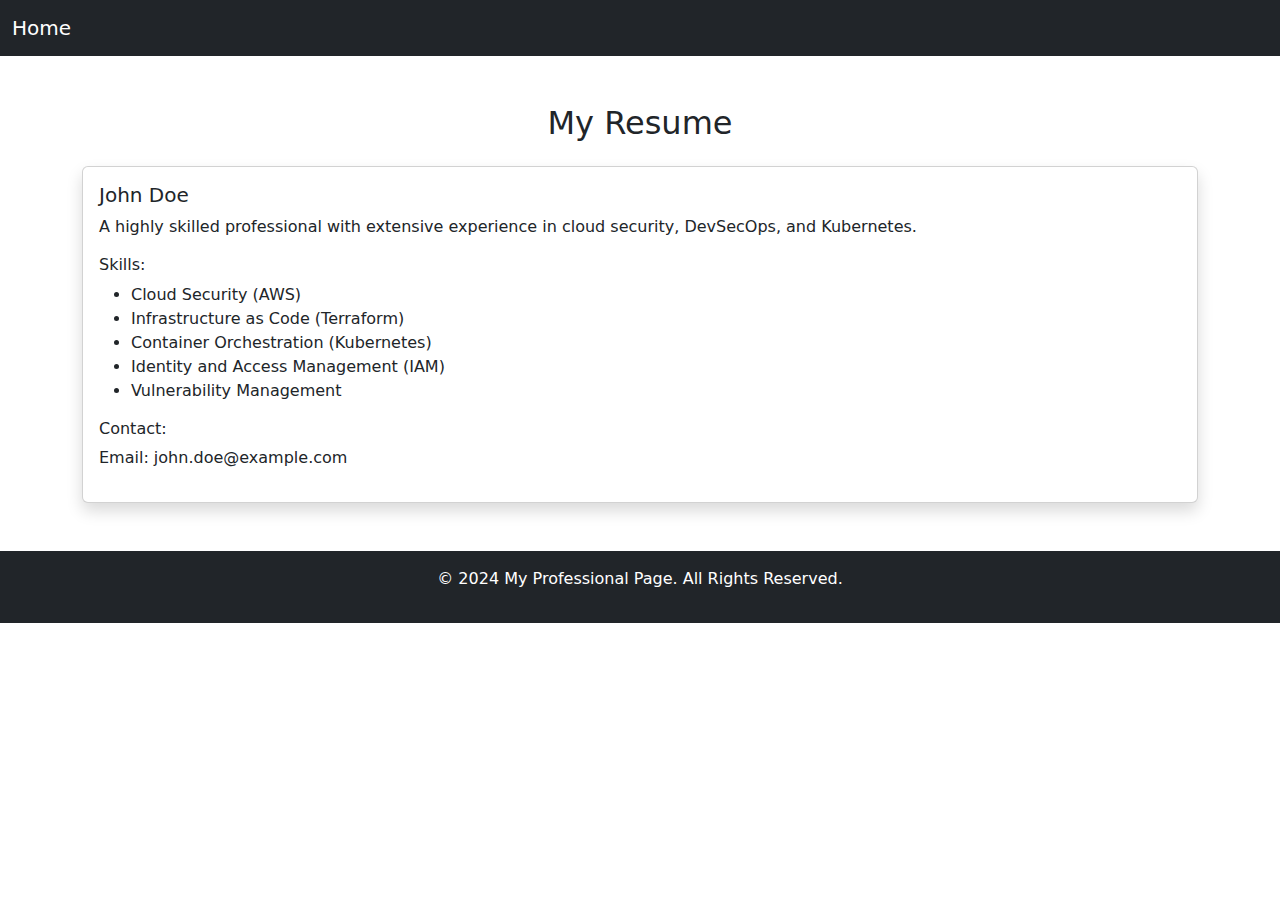
==== professional.html @ 719a4a98 "both pages" ====
<!DOCTYPE html>
<html lang="en">
<head>
    <meta charset="UTF-8">
    <meta name="viewport" content="width=device-width, initial-scale=1.0">
    <title>Professional Page</title>
    <!-- Bootstrap CSS -->
    <link href="https://cdn.jsdelivr.net/npm/bootstrap@5.3.0/dist/css/bootstrap.min.css" rel="stylesheet">
</head>
<body>
    <nav class="navbar navbar-expand-lg navbar-dark bg-dark">
        <div class="container-fluid">
            <a class="navbar-brand" href="./index.html">Home</a>
        </div>
    </nav>
    <div class="container my-5">
        <!-- Resume Section -->
        <section id="resume">
            <h2 class="text-center mb-4">My Resume</h2>
            <div class="card shadow">
                <div class="card-body">
                    <h5 class="card-title">John Doe</h5>
                    <p class="card-text">A highly skilled professional with extensive experience in cloud security, DevSecOps, and Kubernetes.</p>
                    <h6>Skills:</h6>
                    <ul>
                        <li>Cloud Security (AWS)</li>
                        <li>Infrastructure as Code (Terraform)</li>
                        <li>Container Orchestration (Kubernetes)</li>
                        <li>Identity and Access Management (IAM)</li>
                        <li>Vulnerability Management</li>
                    </ul>
                    <h6>Contact:</h6>
                    <p>Email: john.doe@example.com</p>
                </div>
            </div>
        </section>
    </div>

    <footer class="bg-dark text-white text-center py-3">
        <p>&copy; 2024 My Professional Page. All Rights Reserved.</p>
    </footer>

    <!-- Bootstrap JS -->
    <script src="https://cdn.jsdelivr.net/npm/bootstrap@5.3.0/dist/js/bootstrap.bundle.min.js"></script>
</body>
</html>
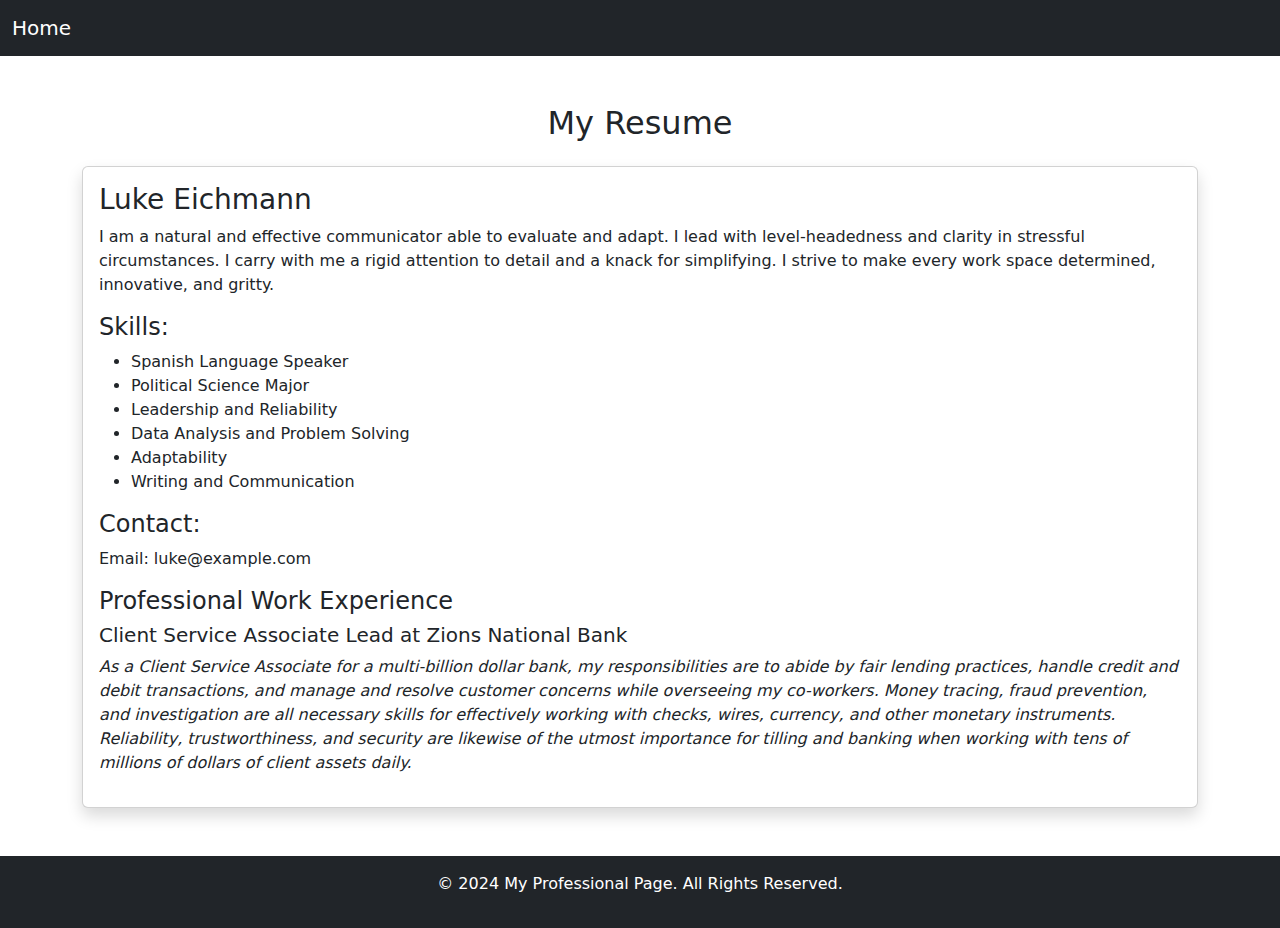
==== commit 5638c9b6: "web app & resume updating" ====
--- a/professional.html
+++ b/professional.html
@@ -19,18 +19,23 @@
             <h2 class="text-center mb-4">My Resume</h2>
             <div class="card shadow">
                 <div class="card-body">
-                    <h5 class="card-title">John Doe</h5>
-                    <p class="card-text">A highly skilled professional with extensive experience in cloud security, DevSecOps, and Kubernetes.</p>
-                    <h6>Skills:</h6>
+                    <h3 class="card-title">Luke Eichmann</h3>
+                    <p class="card-text">I am a natural and effective communicator able to evaluate and adapt. I lead with level-headedness and clarity in stressful circumstances. I carry with me a rigid attention to detail and a knack for simplifying. I strive to make every work space determined, innovative, and gritty.</p>
+                    <h4>Skills:</h4>
                     <ul>
-                        <li>Cloud Security (AWS)</li>
-                        <li>Infrastructure as Code (Terraform)</li>
-                        <li>Container Orchestration (Kubernetes)</li>
-                        <li>Identity and Access Management (IAM)</li>
-                        <li>Vulnerability Management</li>
+                        <li>Spanish Language Speaker</li>
+                        <li>Political Science Major</li>
+                        <li>Leadership and Reliability</li>
+                        <li>Data Analysis and Problem Solving</li>
+                        <li>Adaptability</li>
+                        <li>Writing and Communication</li>
                     </ul>
-                    <h6>Contact:</h6>
-                    <p>Email: john.doe@example.com</p>
+                    <h4>Contact:</h4>
+                    <p>Email: luke@example.com</p>
+
+                    <h4>Professional Work Experience</h4>
+                    <h5>Client Service Associate Lead at Zions National Bank</h5>
+                    <p class="fst-italic">As a Client Service Associate for a multi-billion dollar bank, my responsibilities are to abide by fair lending practices, handle credit and debit transactions, and manage and resolve customer concerns while overseeing my co-workers. Money tracing, fraud prevention, and investigation are all necessary skills for effectively working with checks, wires, currency, and other monetary instruments. Reliability, trustworthiness, and security are likewise of the utmost importance for tilling and banking when working with tens of millions of dollars of client assets daily.</p>
                 </div>
             </div>
         </section>
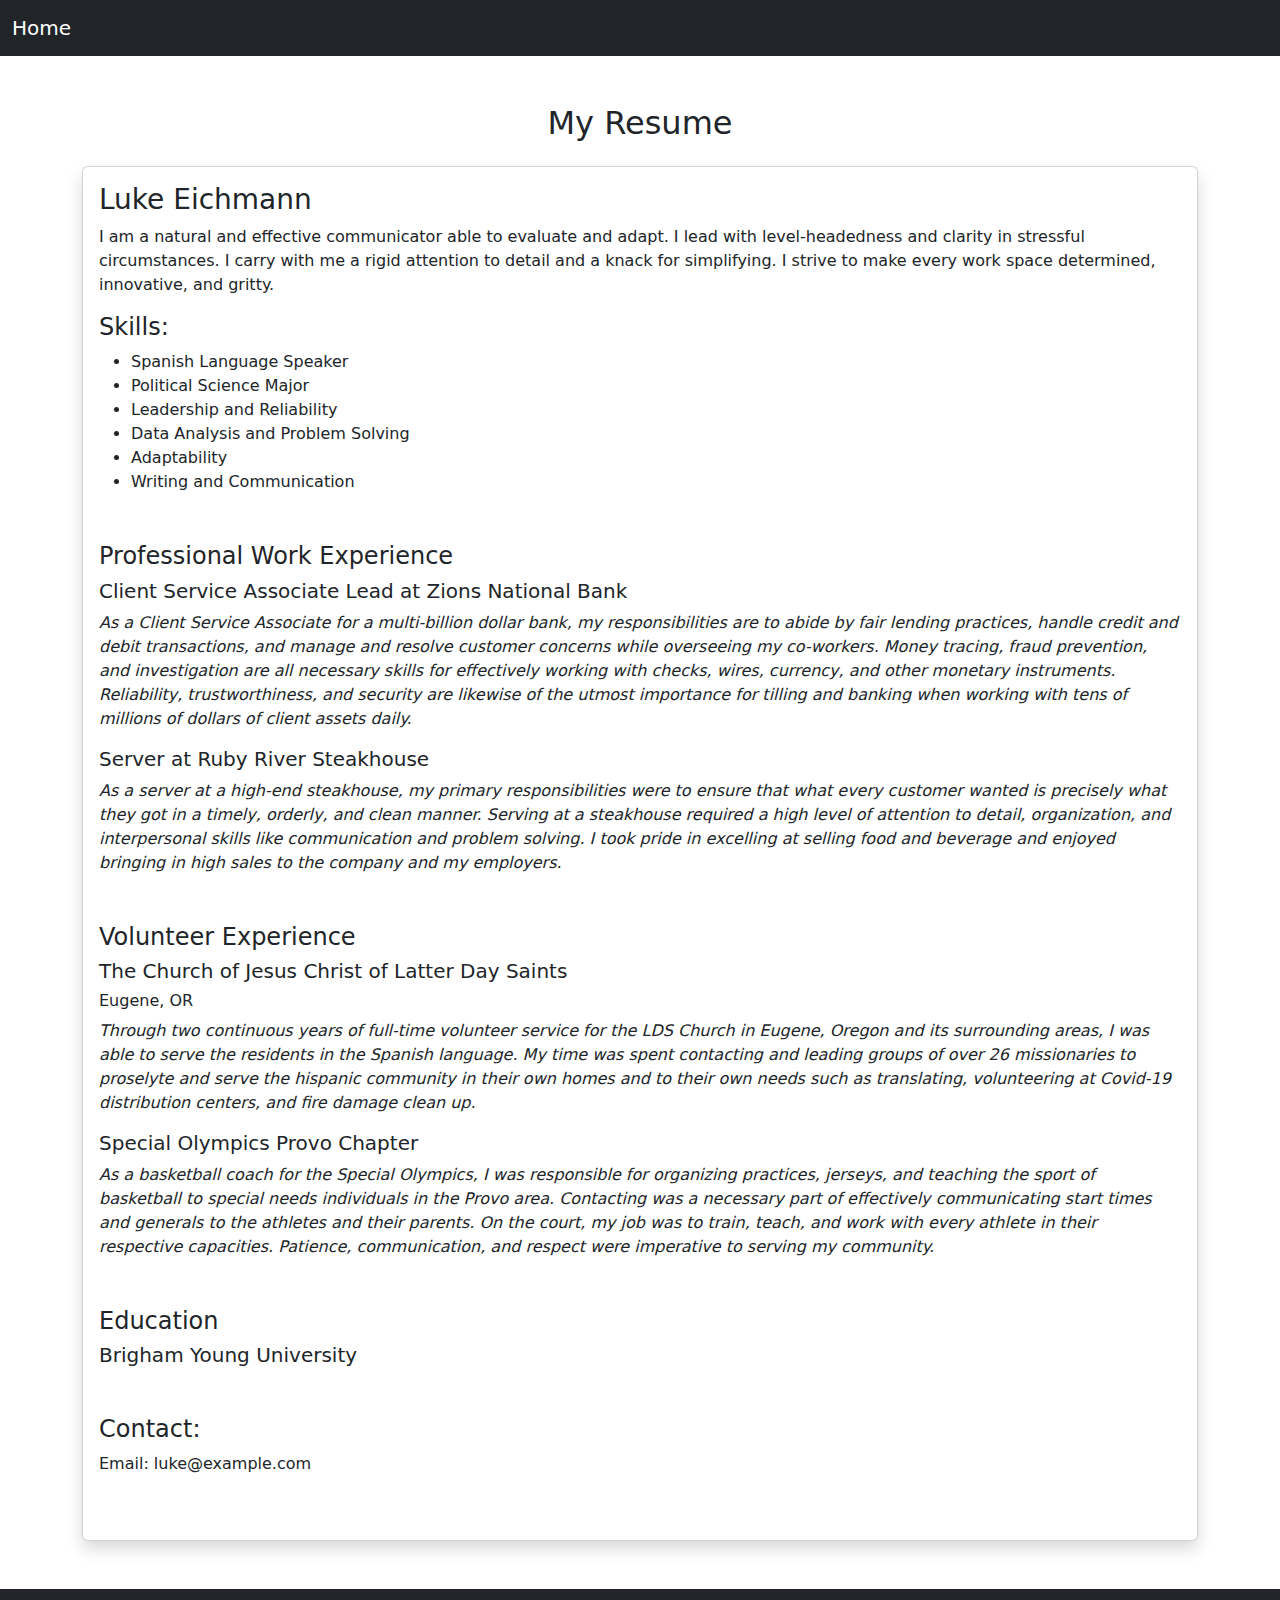
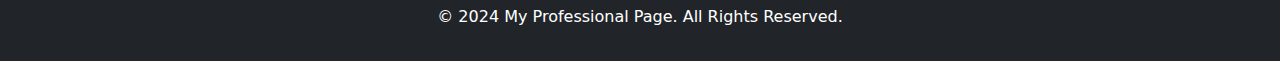
==== commit eb0cc9a1: "updated resume" ====
--- a/professional.html
+++ b/professional.html
@@ -21,21 +21,53 @@
                 <div class="card-body">
                     <h3 class="card-title">Luke Eichmann</h3>
                     <p class="card-text">I am a natural and effective communicator able to evaluate and adapt. I lead with level-headedness and clarity in stressful circumstances. I carry with me a rigid attention to detail and a knack for simplifying. I strive to make every work space determined, innovative, and gritty.</p>
-                    <h4>Skills:</h4>
-                    <ul>
-                        <li>Spanish Language Speaker</li>
-                        <li>Political Science Major</li>
-                        <li>Leadership and Reliability</li>
-                        <li>Data Analysis and Problem Solving</li>
-                        <li>Adaptability</li>
-                        <li>Writing and Communication</li>
-                    </ul>
-                    <h4>Contact:</h4>
-                    <p>Email: luke@example.com</p>
+                    
+                    <div class="mb-5">
+                        <h4>Skills:</h4>
+                        <ul>
+                            <li>Spanish Language Speaker</li>
+                            <li>Political Science Major</li>
+                            <li>Leadership and Reliability</li>
+                            <li>Data Analysis and Problem Solving</li>
+                            <li>Adaptability</li>
+                            <li>Writing and Communication</li>
+                        </ul>
+                    </div>
+                    
 
-                    <h4>Professional Work Experience</h4>
-                    <h5>Client Service Associate Lead at Zions National Bank</h5>
-                    <p class="fst-italic">As a Client Service Associate for a multi-billion dollar bank, my responsibilities are to abide by fair lending practices, handle credit and debit transactions, and manage and resolve customer concerns while overseeing my co-workers. Money tracing, fraud prevention, and investigation are all necessary skills for effectively working with checks, wires, currency, and other monetary instruments. Reliability, trustworthiness, and security are likewise of the utmost importance for tilling and banking when working with tens of millions of dollars of client assets daily.</p>
+                    <div class="mb-5">
+                        <h4>Professional Work Experience</h4>
+                        <h5>Client Service Associate Lead at Zions National Bank</h5>
+                        <p class="fst-italic">As a Client Service Associate for a multi-billion dollar bank, my responsibilities are to abide by fair lending practices, handle credit and debit transactions, and manage and resolve customer concerns while overseeing my co-workers. Money tracing, fraud prevention, and investigation are all necessary skills for effectively working with checks, wires, currency, and other monetary instruments. Reliability, trustworthiness, and security are likewise of the utmost importance for tilling and banking when working with tens of millions of dollars of client assets daily.</p>
+                        
+                        <h5>Server at Ruby River Steakhouse</h5>
+                        <p class="fst-italic">
+                            As a server at a high-end steakhouse, my primary responsibilities were to ensure that what every customer wanted is precisely what they got in a timely, orderly, and clean manner. Serving at a steakhouse required a high level of attention to detail, organization, and interpersonal skills like communication and problem solving. I took pride in excelling at selling food and beverage and enjoyed bringing in high sales to the company and my employers.
+                        </p>
+                    </div>
+                   
+                    <div class="mb-5">
+                        <h4>Volunteer Experience</h4>
+                        <h5>The Church of Jesus Christ of Latter Day Saints</h5>
+                        <h6>Eugene, OR</h6>
+                        <p class="fst-italic">
+                            Through two continuous years of full-time volunteer service for the LDS Church in Eugene, Oregon and its surrounding areas, I was able to serve the residents in the Spanish language. My time was spent contacting and leading groups of over 26 missionaries to proselyte and serve the hispanic community in their own homes and to their own needs such as translating, volunteering at Covid-19 distribution centers, and fire damage clean up.
+                        </p>
+
+                        <h5>Special Olympics Provo Chapter</h5>
+                        <p class="fst-italic">As a basketball coach for the Special Olympics, I was responsible for organizing practices, jerseys, and teaching the sport of basketball to special needs individuals in the Provo area. Contacting was a necessary part of effectively communicating start times and generals to the athletes and their parents. On the court, my job was to train, teach, and work with every athlete in their respective capacities. Patience, communication, and respect were imperative to serving my community.</p>
+                    </div>
+
+                    <div class="mb-5">
+                        <h4>Education</h4>
+                        <h5>Brigham Young University</h5>
+                    </div>
+
+                    <div class="mb-5">
+                        <h4>Contact:</h4>
+                        <p>Email: luke@example.com</p>
+                    </div>
+                
                 </div>
             </div>
         </section>
